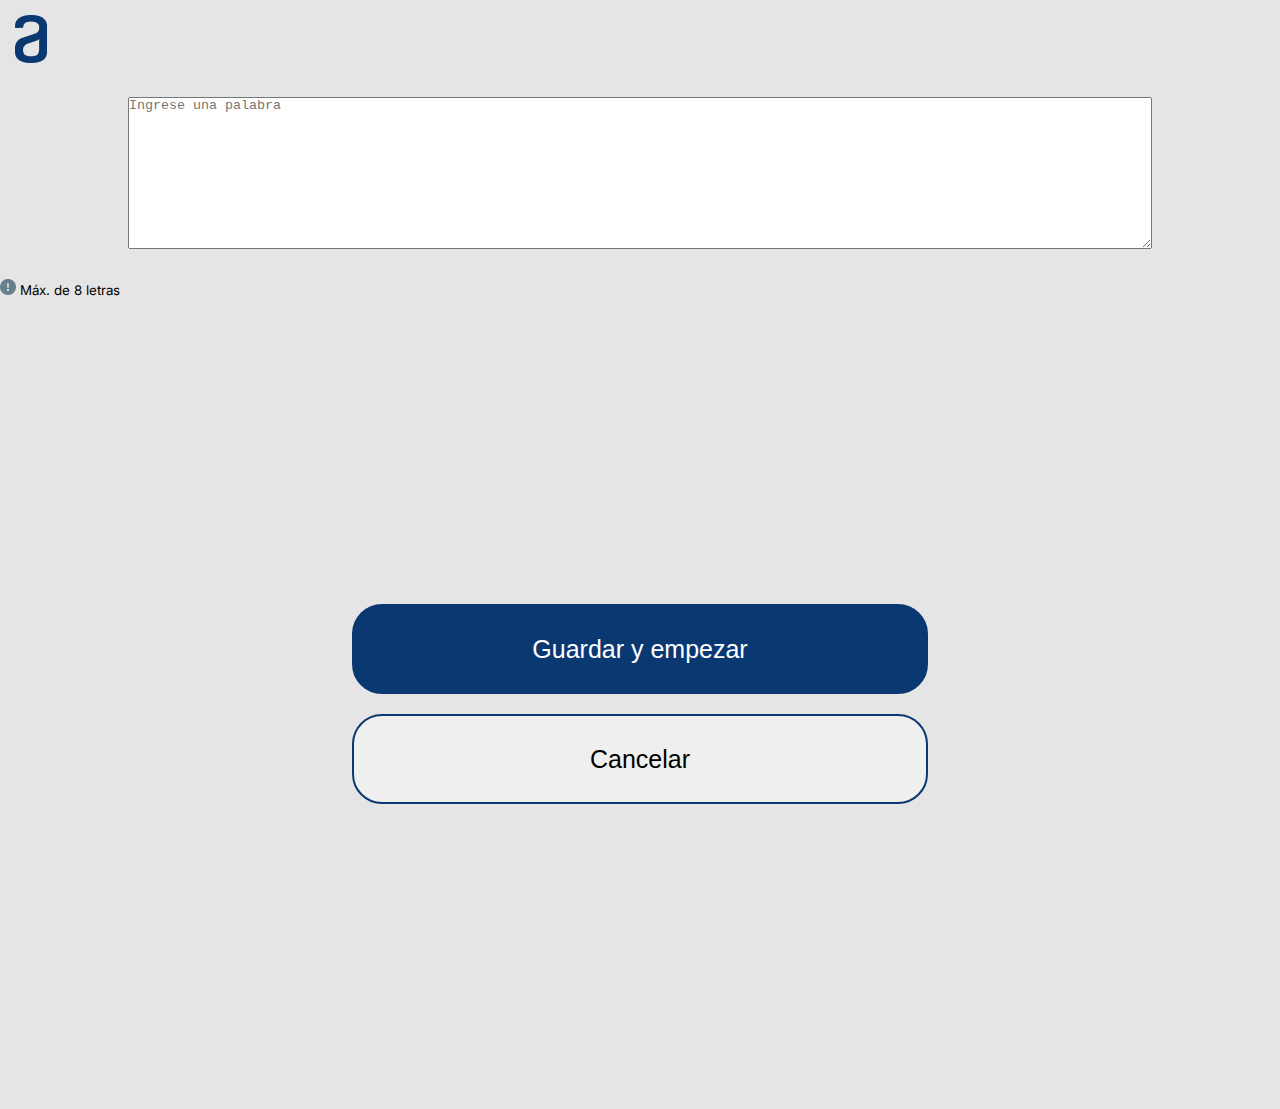
==== addWord.html @ ea2468f1 "Creación del index, y la página para adicionar palabras" ====
<!DOCTYPE html>
<html lang="en">
<head>
    <meta charset="UTF-8">
    <meta http-equiv="X-UA-Compatible" content="IE=edge">
    <meta name="viewport" content="width=device-width, initial-scale=1.0">
    <link rel="preconnect" href="https://fonts.googleapis.com">
    <link rel="preconnect" href="https://fonts.gstatic.com" crossorigin>
    <link href="https://fonts.googleapis.com/css2?family=Inter&display=swap" rel="stylesheet">
    <link rel="stylesheet" href="style.css">
    <title>Agrega la palabra</title>
</head>
<body>
    <!--Header Logo de Alura-->
    <header><img src="./assets/Logo.png" alt="Logo de Alura" srcset=""></header>
    <!--/Header Logo de Alura-->
    <main>
        <!--Texto para añadir-->
        <section class="text"><textarea name="" id="" cols="30" rows="10" placeholder="Ingrese una palabra"></textarea></section>
        <small><img src="./assets/Admiracion.png" alt="Signo de admiración" srcset=""> Máx. de 8 letras</small>
        <!--/Texto para añadir-->

        <!--Botones-->
        <section class="buttons">
            <button type="button" class="start"><a href="">Guardar y empezar</a></button>
            <button type="button" class="add-word">Cancelar</button>
        </section>
        <!--/Botones-->
    </main>
</body>
</html>
---- style.css ----
:root{
    --body:#E5E5E5;
    --principal-color:#0A3871;
}

*{
    margin: 0;
    padding: 0;
    box-sizing: border-box;
}

body{
    background: var(--body);
    font-family: 'Inter', sans-serif;
}
a{
    text-decoration: none;
}

header img{
    margin:15px 0 0 15px; 
}

.buttons{
    display: grid;
    padding: 100px;
    height: 90vh;
    align-content: center;
    justify-content: center;
}

.buttons button{
    height: 10vh;
    width: 45vw;
    margin: 10px;
    font-size: 25px;
    border-radius: 30px;
    border: 2px solid var(--principal-color);  
    transition: 1s;
}

.buttons button:hover{
    transform: scale(110%);
}

.buttons .start{
    background: var(--principal-color);
}

.buttons .start a{
    color: white;
}

.buttons .add-word a{
    color: var(--principal-color);
}

/* Aquí comienza los estilos de addWord.html*/
.text textarea{
    margin: 30px auto;
    display: block;
    width: 80%;
}
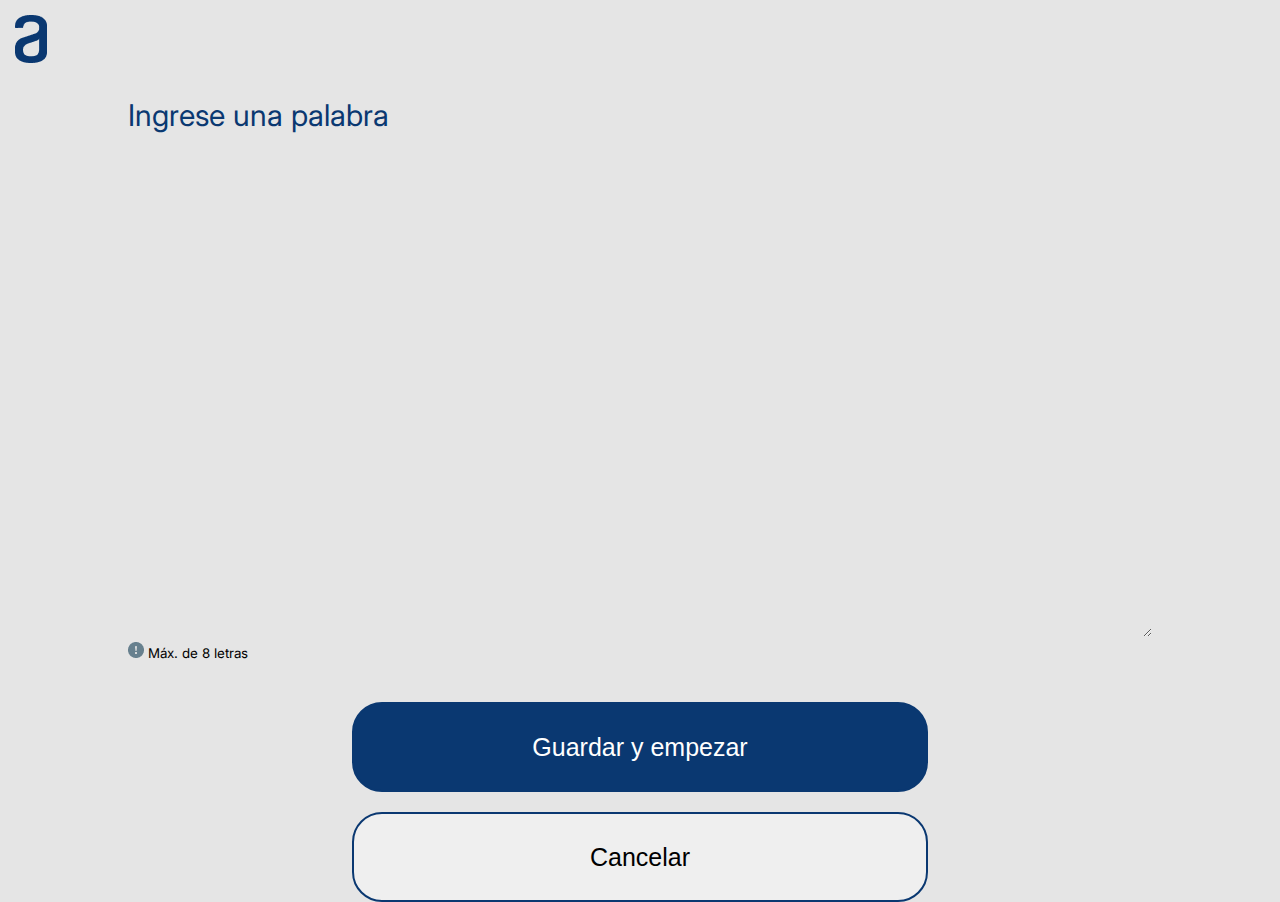
==== commit ac4bd962: "Diseño de la página addWord.html terminado, con responsive" ====
--- a/addWord.html
+++ b/addWord.html
@@ -16,12 +16,14 @@
     <!--/Header Logo de Alura-->
     <main>
         <!--Texto para añadir-->
-        <section class="text"><textarea name="" id="" cols="30" rows="10" placeholder="Ingrese una palabra"></textarea></section>
+        <section class="text">
+        <textarea name="" id="" cols="30" rows="10" placeholder="Ingrese una palabra"></textarea>
         <small><img src="./assets/Admiracion.png" alt="Signo de admiración" srcset=""> Máx. de 8 letras</small>
+        </section>
         <!--/Texto para añadir-->
 
         <!--Botones-->
-        <section class="buttons">
+        <section class="buttons save-cancel">
             <button type="button" class="start"><a href="">Guardar y empezar</a></button>
             <button type="button" class="add-word">Cancelar</button>
         </section>
--- a/style.css
+++ b/style.css
@@ -56,9 +56,28 @@
 }
 
 /* Aquí comienza los estilos de addWord.html*/
+.text{
+    margin: 0 0 40px 0;
+}
 .text textarea{
-    margin: 30px auto;
+    margin: 30px auto 5px;
     display: block;
     width: 80%;
+    height: 60vh;
+    border: none;
+    background: var(--body);
 }
 
+.save-cancel{
+    height: 0;
+}
+
+.text small{
+    margin: 10%;
+}
+
+::placeholder{
+    font-size: 30px;
+    color: var(--principal-color);
+    font-family: 'Inter', sans-serif;
+}
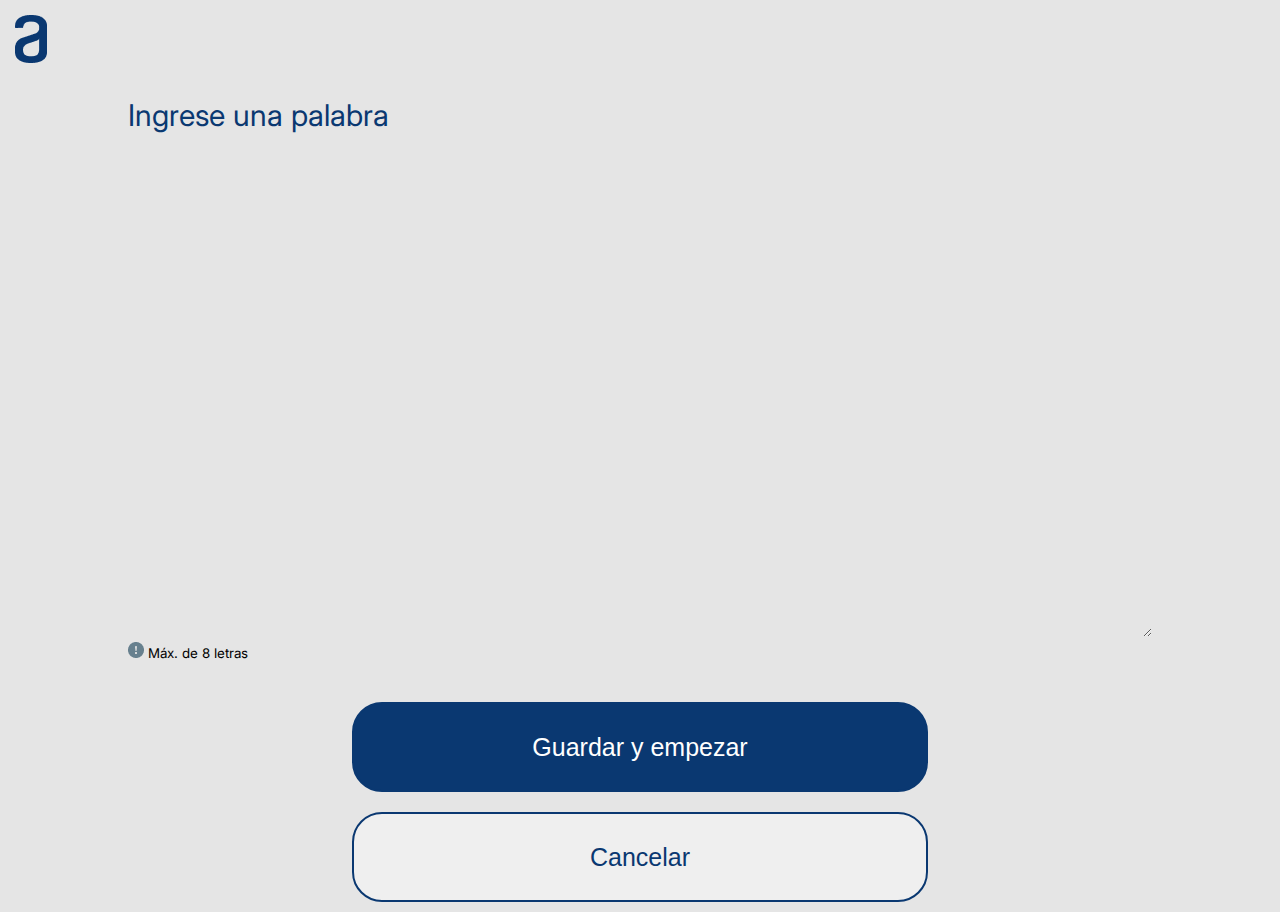
==== commit 9ee5a8ae: "Haré la página de start y addWord en un solo HTML para no cargar tantas páginas y hacer uso de un so" ====
--- a/addWord.html
+++ b/addWord.html
@@ -1,5 +1,5 @@
 <!DOCTYPE html>
-<html lang="en">
+<html lang="es">
 <head>
     <meta charset="UTF-8">
     <meta http-equiv="X-UA-Compatible" content="IE=edge">
@@ -15,19 +15,37 @@
     <header><img src="./assets/Logo.png" alt="Logo de Alura" srcset=""></header>
     <!--/Header Logo de Alura-->
     <main>
-        <!--Texto para añadir-->
-        <section class="text">
-        <textarea name="" id="" cols="30" rows="10" placeholder="Ingrese una palabra"></textarea>
-        <small><img src="./assets/Admiracion.png" alt="Signo de admiración" srcset=""> Máx. de 8 letras</small>
-        </section>
-        <!--/Texto para añadir-->
+        <!--HTML para añadir la palabra-->
+            <!--Texto para añadir-->
+            <section class="text">
+            <textarea name="" id="add-word" cols="30" rows="10" placeholder="Ingrese una palabra"></textarea>
+            <small><img src="./assets/Admiracion.png" alt="Signo de admiración" srcset=""> Máx. de 8 letras</small>
+            </section>
+            <!--/Texto para añadir-->
 
-        <!--Botones-->
-        <section class="buttons save-cancel">
-            <button type="button" class="start"><a href="">Guardar y empezar</a></button>
-            <button type="button" class="add-word">Cancelar</button>
-        </section>
-        <!--/Botones-->
+            <!--Botones para añadir la palabra-->
+            <section class="buttons save-cancel">
+                <a id="save"><button type="button" class="start">Guardar y empezar</button></a>
+                <a href="index.html"><button type="button" class="add-word">Cancelar</button></a>
+            </section>
+            <!--/Botones para añadir la palabra-->
+        <!--/HTML para añadir la palabra-->
+        <!--HTML para empezar el juego-->
+            <!--Zona del dibujo-->
+            <section class="zona-dibujo">
+                <canvas></canvas>
+            </section>
+            <!--/Zona del dibujo-->
+            <!--Botones para empezar el juego-->
+            <section class="buttons-start buttons save-cancel">
+                <a href=""><button type="button" class="start">Nuevo    juego</button></a>
+                <a href="index.html"><button type="button"  class="add-word">Desistir</button></a>
+            </section>
+            <!--/Botones para empezar el juego-->
+        <!--/HTML para empezar el juego-->
     </main>
+
+    
+    <script src="./script.js"></script>
 </body>
 </html>--- a/style.css
+++ b/style.css
@@ -47,12 +47,14 @@
     background: var(--principal-color);
 }
 
-.buttons .start a{
+.buttons a .start {
     color: white;
+    cursor: pointer;
 }
 
-.buttons .add-word a{
+.buttons a .add-word {
     color: var(--principal-color);
+    cursor: pointer;
 }
 
 /* Aquí comienza los estilos de addWord.html*/
@@ -66,6 +68,9 @@
     height: 60vh;
     border: none;
     background: var(--body);
+    font-size: 30px;
+    color: var(--principal-color);
+    font-family: 'Inter', sans-serif;
 }
 
 .save-cancel{
@@ -81,3 +86,17 @@
     color: var(--principal-color);
     font-family: 'Inter', sans-serif;
 }
+
+/* Aquí comienza los estilos para empezar el juego*/
+.zona-dibujo{
+    display:none;
+}
+canvas{
+    max-width: 500px;
+    height: 50vh;
+    min-width: 200px;
+    margin: 20px 0 20px 0;
+}
+.buttons-start{
+    display: none;
+}
